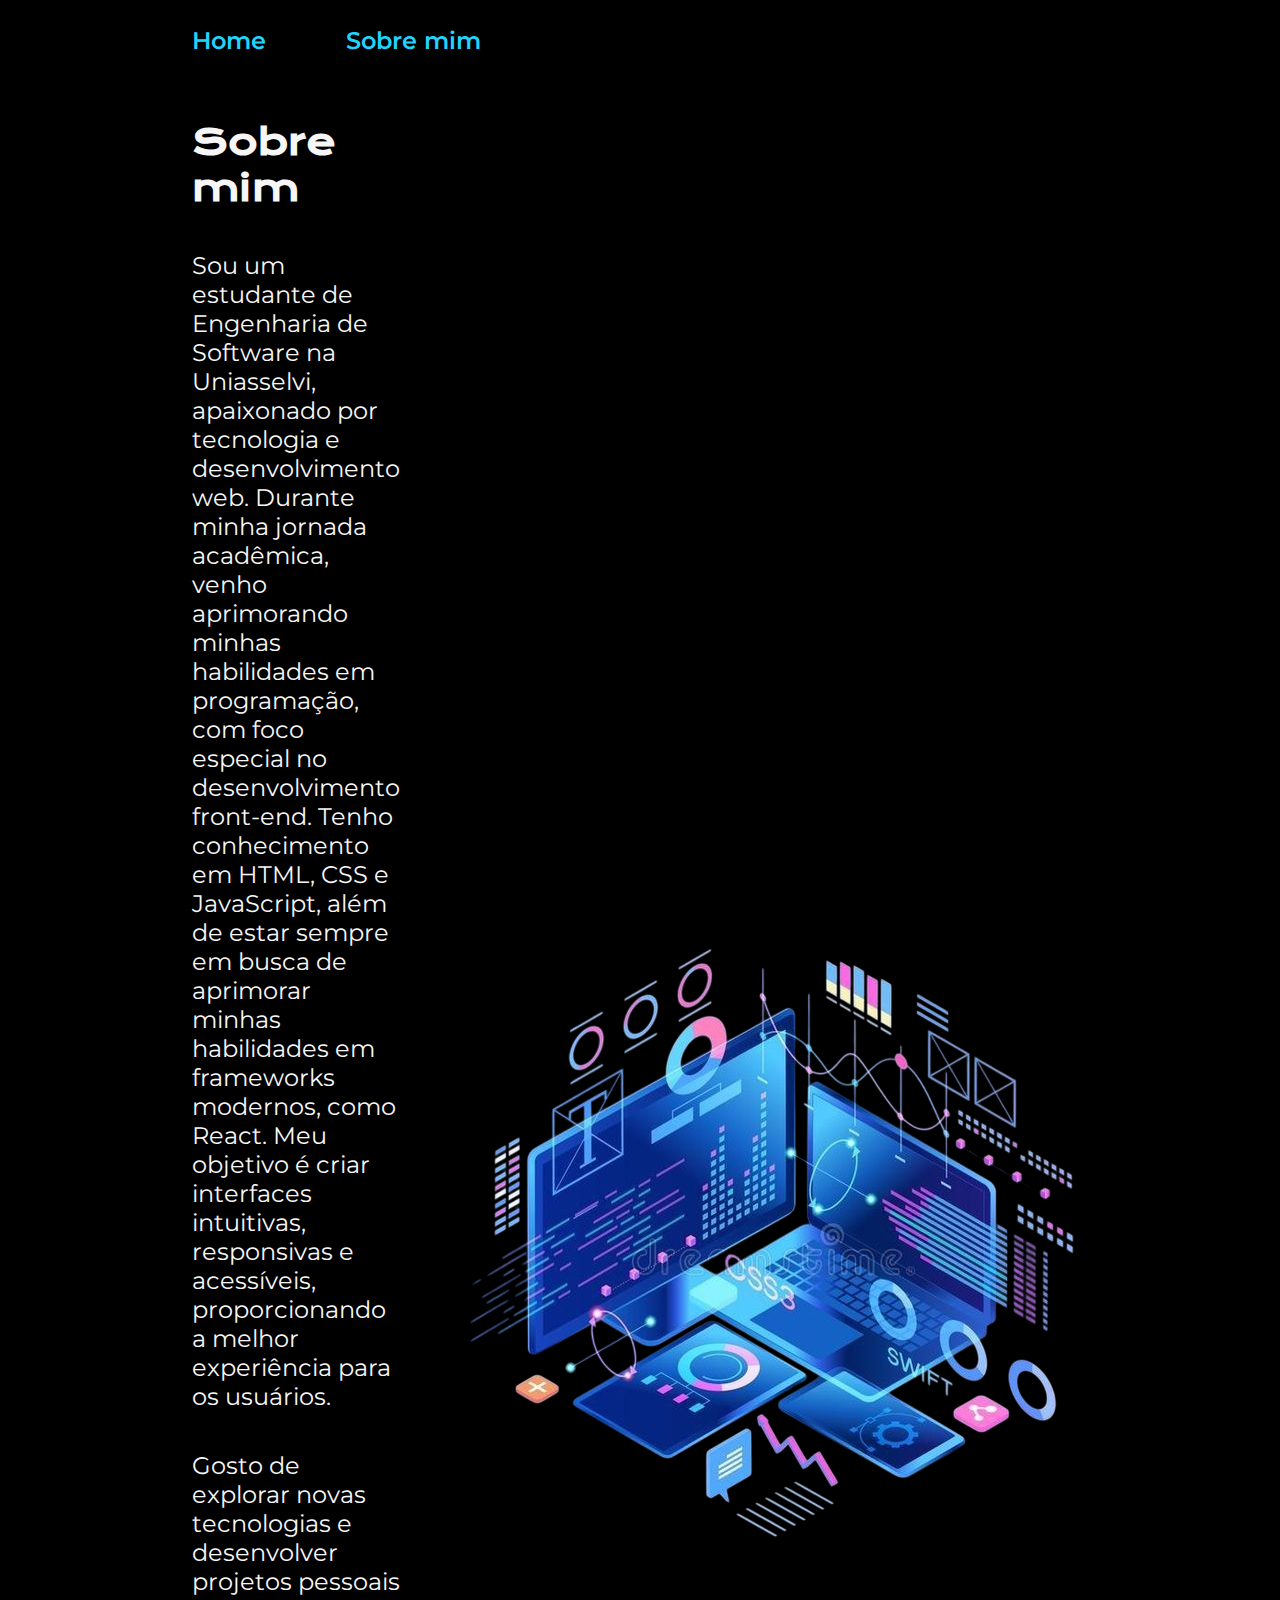
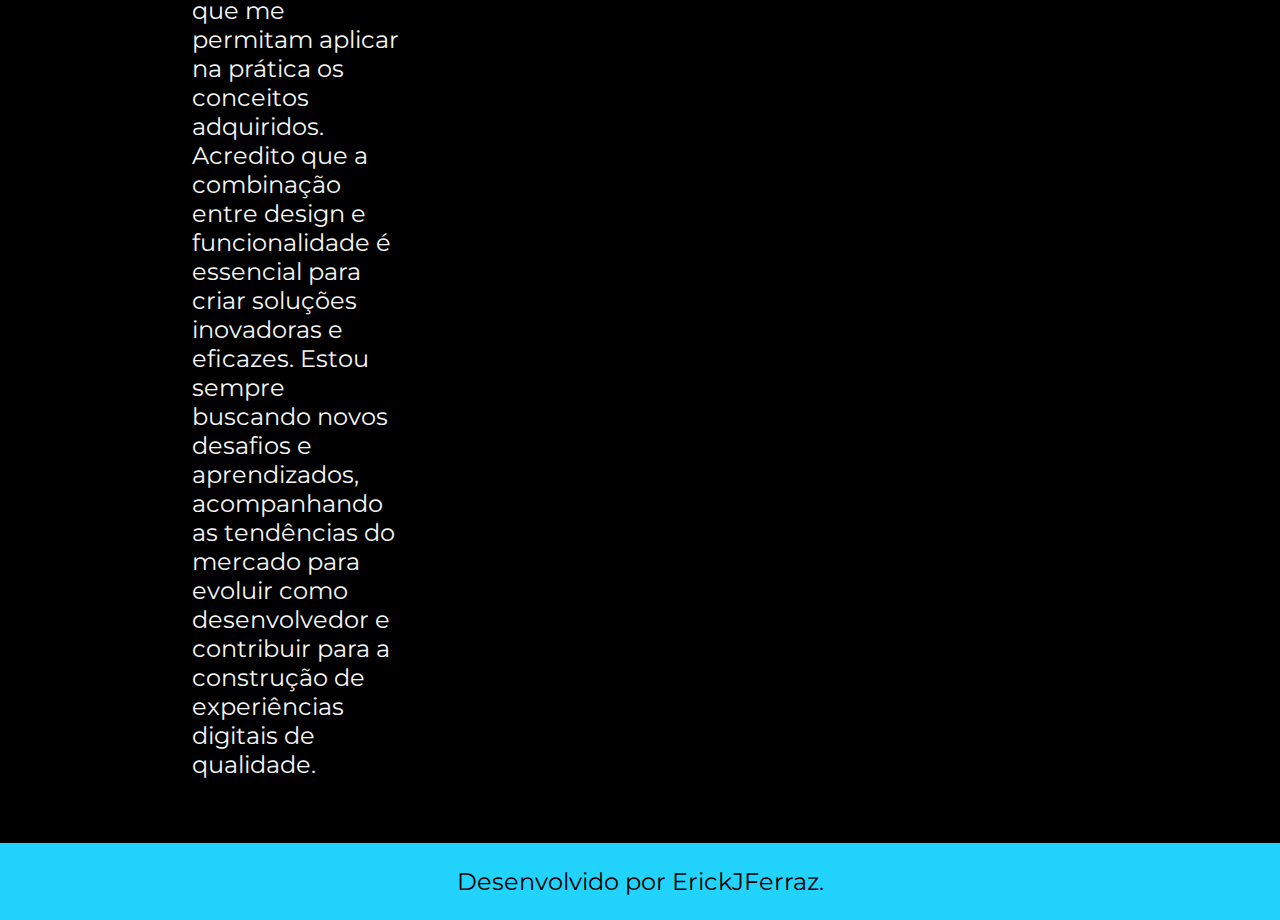
==== about_us.html @ 0a2b1510 "Primeiro commit" ====
<!DOCTYPE html>
<html lang="pt-br">
<head>
    <meta charset="UTF-8">
    <meta name="viewport" content="width=device-width, initial-scale=1.0">
    <title>Sobre mim</title>
    <link rel="stylesheet" href="styles/style.css">
</head>
<body>
    <header class="cabecalho">
        <nav class="cabecalho__menu">
            <a class="cabecalho__menu__link" href="index.html">Home</a>
            <a class="cabecalho__menu__link" href="about_us.html">Sobre mim</a>
        </nav>
    </header>
    <main class="apresentacao">
        <section class="apresentacao__conteudo">
            <h1 class="apresentacao__conteudo__titulo">Sobre mim</h1>
            <p class="apresentacao__conteudo__paragrafo">
                Sou um estudante de Engenharia de Software na Uniasselvi, apaixonado por tecnologia e desenvolvimento web. Durante minha jornada acadêmica, venho aprimorando minhas habilidades em programação, com foco especial no desenvolvimento front-end. Tenho conhecimento em HTML, CSS e JavaScript, além de estar sempre em busca de aprimorar minhas habilidades em frameworks modernos, como React. Meu objetivo é criar interfaces intuitivas, responsivas e acessíveis, proporcionando a melhor experiência para os usuários.
            </p>
            <p class="apresentacao__conteudo__paragrafo">
                Gosto de explorar novas tecnologias e desenvolver projetos pessoais que me permitam aplicar na prática os conceitos adquiridos. Acredito que a combinação entre design e funcionalidade é essencial para criar soluções inovadoras e eficazes. Estou sempre buscando novos desafios e aprendizados, acompanhando as tendências do mercado para evoluir como desenvolvedor e contribuir para a construção de experiências digitais de qualidade.
            </p>
        </section>
        <img src="assets/devfullstack-Photoroom.png" alt="imagem de dados">
    </main>
    <footer class="rodape">
        <p>Desenvolvido por ErickJFerraz.</p>
    </footer>
</body>
</html>
---- styles/style.css ----
@import url('https://fonts.googleapis.com/css2?family=Krona+One&family=Montserrat:ital,wght@0,100..900;1,100..900&display=swap');

:root{
    --cor-primaria: #000000;
    --cor-secundaria: #F6F6F6;
    --cor-terciaria:  #22d4fd;
    --cor-hover: #272727;

    --fonte-primaria: 'Krona One', sans-serif;
    --fonte-secundaria: 'Montserrat', sans-serif;
}

*{
    margin: 0;
    padding: 0;
}

body{
    box-sizing: border-box;
    background-color: var(--cor-primaria);
    color: var(--cor-secundaria);
}

.cabecalho{
    padding: 2% 0% 0% 15%;
}

.cabecalho__menu{
    display: flex;
    gap: 80px;
}

.cabecalho__menu__link{
    font-family: var(--fonte-secundaria);
    font-size: 24px;
    font-weight: 600;
    color: var(--cor-terciaria);
    text-decoration: none;
}

.enfase-titulo{
    color: var(--cor-terciaria);
}

.apresentacao{
    padding: 5% 15%;
    display: flex;
    align-items: center;
    justify-content: space-between;
}
.apresentacao__conteudo{
    width: 615px;
    display: flex;
    flex-direction: column;
    gap: 40px;
}

.apresentacao__conteudo__titulo{
    font-size: 36px;
    font-family: var(--fonte-primaria);
}

.apresentacao__conteudo__paragrafo{
    font-size: 24px;
    font-family: var(--fonte-secundaria);
}

.apresentacao__conteudo__botao{
    display: flex;
    flex-direction: column;
    align-items: center;
    justify-content: space-between;
    gap: 32px;
}

.apresentacao__links__acesseminhasredes{
    font-family: var(--fonte-primaria);
    font-weight: 400;
    font-size: 24px;
}

.apresentacao__estilo__botao{
    display: flex;
    justify-content: center;
    gap: 16px;
    border: 2px solid var(--cor-terciaria);
    width: 378px;
    text-align: center;
    border-radius: 8px;
    font-size: 24px;
    font-weight: 600;
    padding: 21.5px 0;
    text-decoration: none;
    color: var(--cor-secundaria);
    font-family: var(--fonte-secundaria);
}

.apresentacao__estilo__botao:hover{
    background-color: var(--cor-hover);
}

.rodape{
    color: var(--cor-primaria);
    background-color: var(--cor-terciaria);
    padding: 24px;
    text-align: center;
    font-family: var(--fonte-secundaria);
    font-size: 24px;
    font-weight: 400;
}
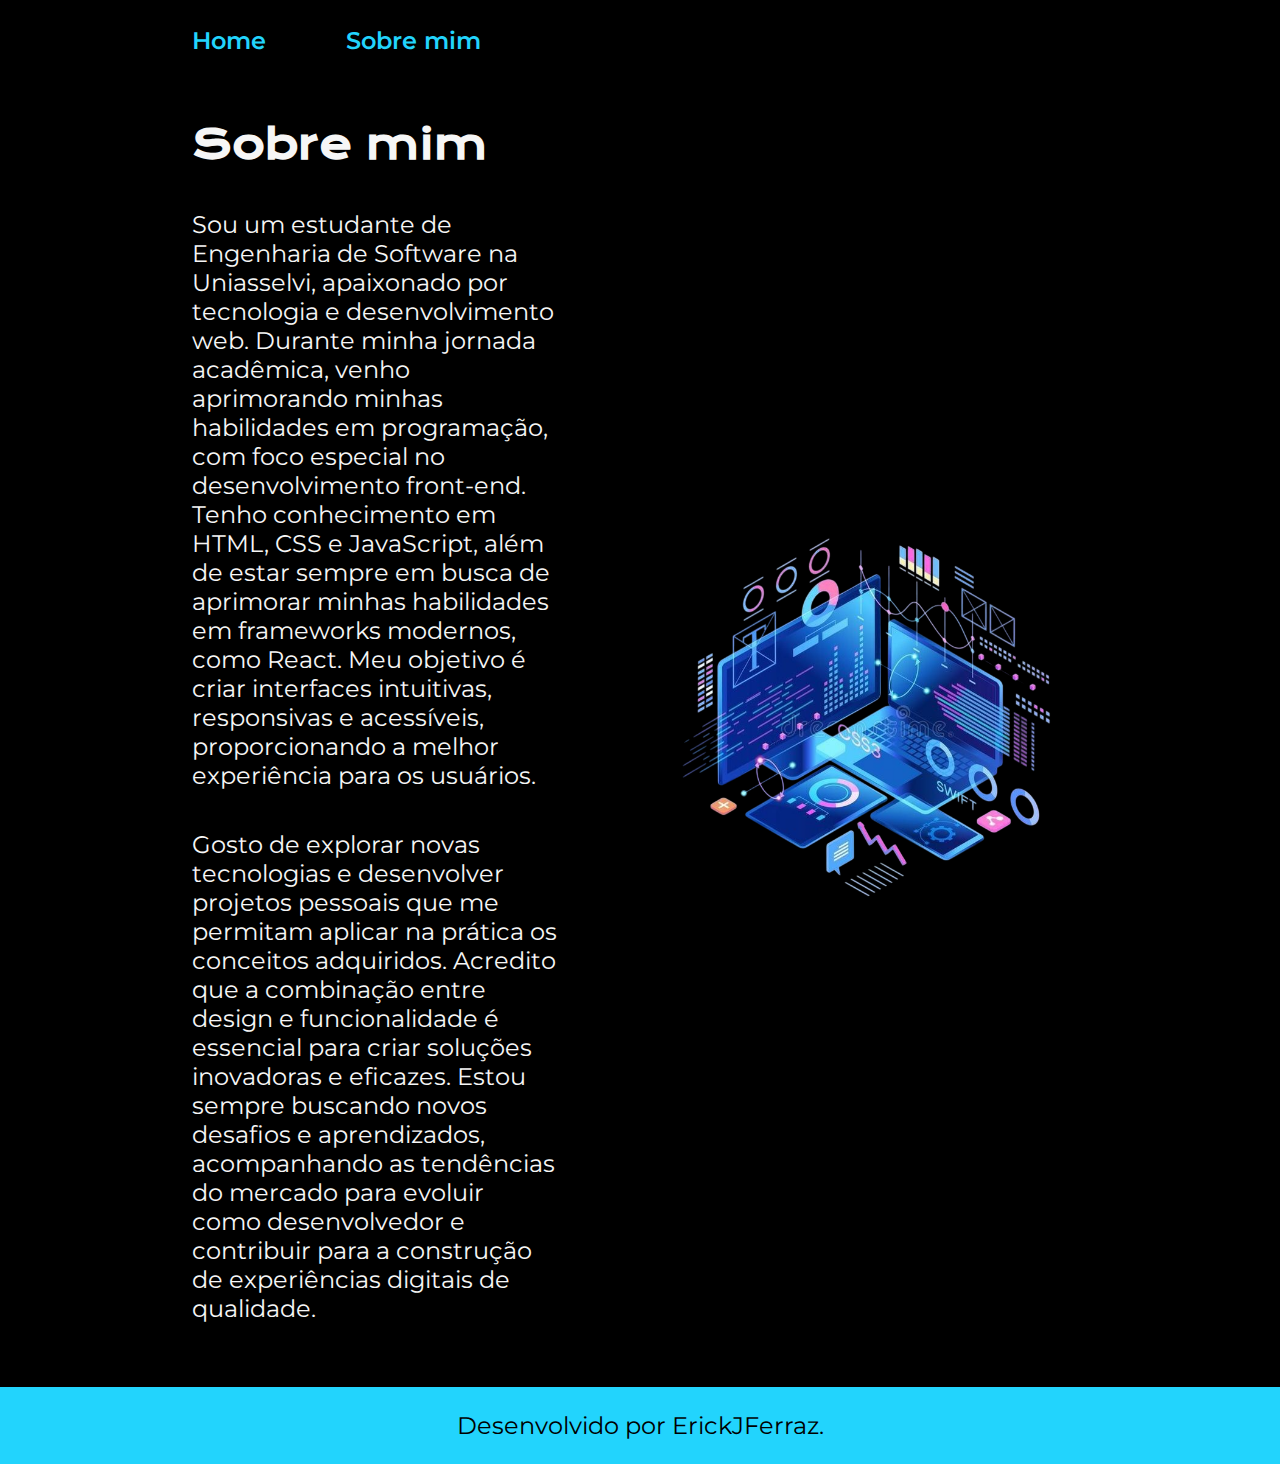
==== commit 4c1a3c3e: "atualizações do projeto meu-primiero-portifolio" ====
--- a/about_us.html
+++ b/about_us.html
@@ -23,7 +23,7 @@
                 Gosto de explorar novas tecnologias e desenvolver projetos pessoais que me permitam aplicar na prática os conceitos adquiridos. Acredito que a combinação entre design e funcionalidade é essencial para criar soluções inovadoras e eficazes. Estou sempre buscando novos desafios e aprendizados, acompanhando as tendências do mercado para evoluir como desenvolvedor e contribuir para a construção de experiências digitais de qualidade.
             </p>
         </section>
-        <img src="assets/devfullstack-Photoroom.png" alt="imagem de dados">
+        <img class="apresentacao__imagem" src="assets/devfullstack-Photoroom.png" alt="imagem de dados">
     </main>
     <footer class="rodape">
         <p>Desenvolvido por ErickJFerraz.</p>
--- a/styles/style.css
+++ b/styles/style.css
@@ -32,7 +32,7 @@
 
 .cabecalho__menu__link{
     font-family: var(--fonte-secundaria);
-    font-size: 24px;
+    font-size: 1.5rem;
     font-weight: 600;
     color: var(--cor-terciaria);
     text-decoration: none;
@@ -43,25 +43,26 @@
 }
 
 .apresentacao{
+    gap: 82px; 
     padding: 5% 15%;
     display: flex;
     align-items: center;
     justify-content: space-between;
 }
 .apresentacao__conteudo{
-    width: 615px;
+    width: 50%;
     display: flex;
     flex-direction: column;
     gap: 40px;
 }
 
 .apresentacao__conteudo__titulo{
-    font-size: 36px;
+    font-size: 2.5rem;
     font-family: var(--fonte-primaria);
 }
 
 .apresentacao__conteudo__paragrafo{
-    font-size: 24px;
+    font-size: 1.5rem;
     font-family: var(--fonte-secundaria);
 }
 
@@ -84,10 +85,10 @@
     justify-content: center;
     gap: 16px;
     border: 2px solid var(--cor-terciaria);
-    width: 378px;
+    width: 75%;
     text-align: center;
     border-radius: 8px;
-    font-size: 24px;
+    font-size: 1.5rem;
     font-weight: 600;
     padding: 21.5px 0;
     text-decoration: none;
@@ -99,12 +100,35 @@
     background-color: var(--cor-hover);
 }
 
+.apresentacao__imagem{
+    width: 50%;
+}
+
 .rodape{
     color: var(--cor-primaria);
     background-color: var(--cor-terciaria);
     padding: 24px;
     text-align: center;
     font-family: var(--fonte-secundaria);
-    font-size: 24px;
+    font-size: 1.5rem;
     font-weight: 400;
+}
+
+@media (max-width: 700px) {
+    .cabecalho {
+        padding: 10%;
+    }
+
+    .cabecalho__menu {
+        justify-content: center;
+    }
+
+    .apresentacao{
+        flex-direction: column-reverse;
+        padding: 5%;
+    }
+
+    .apresentacao__conteudo{
+        width: auto;
+    }
 }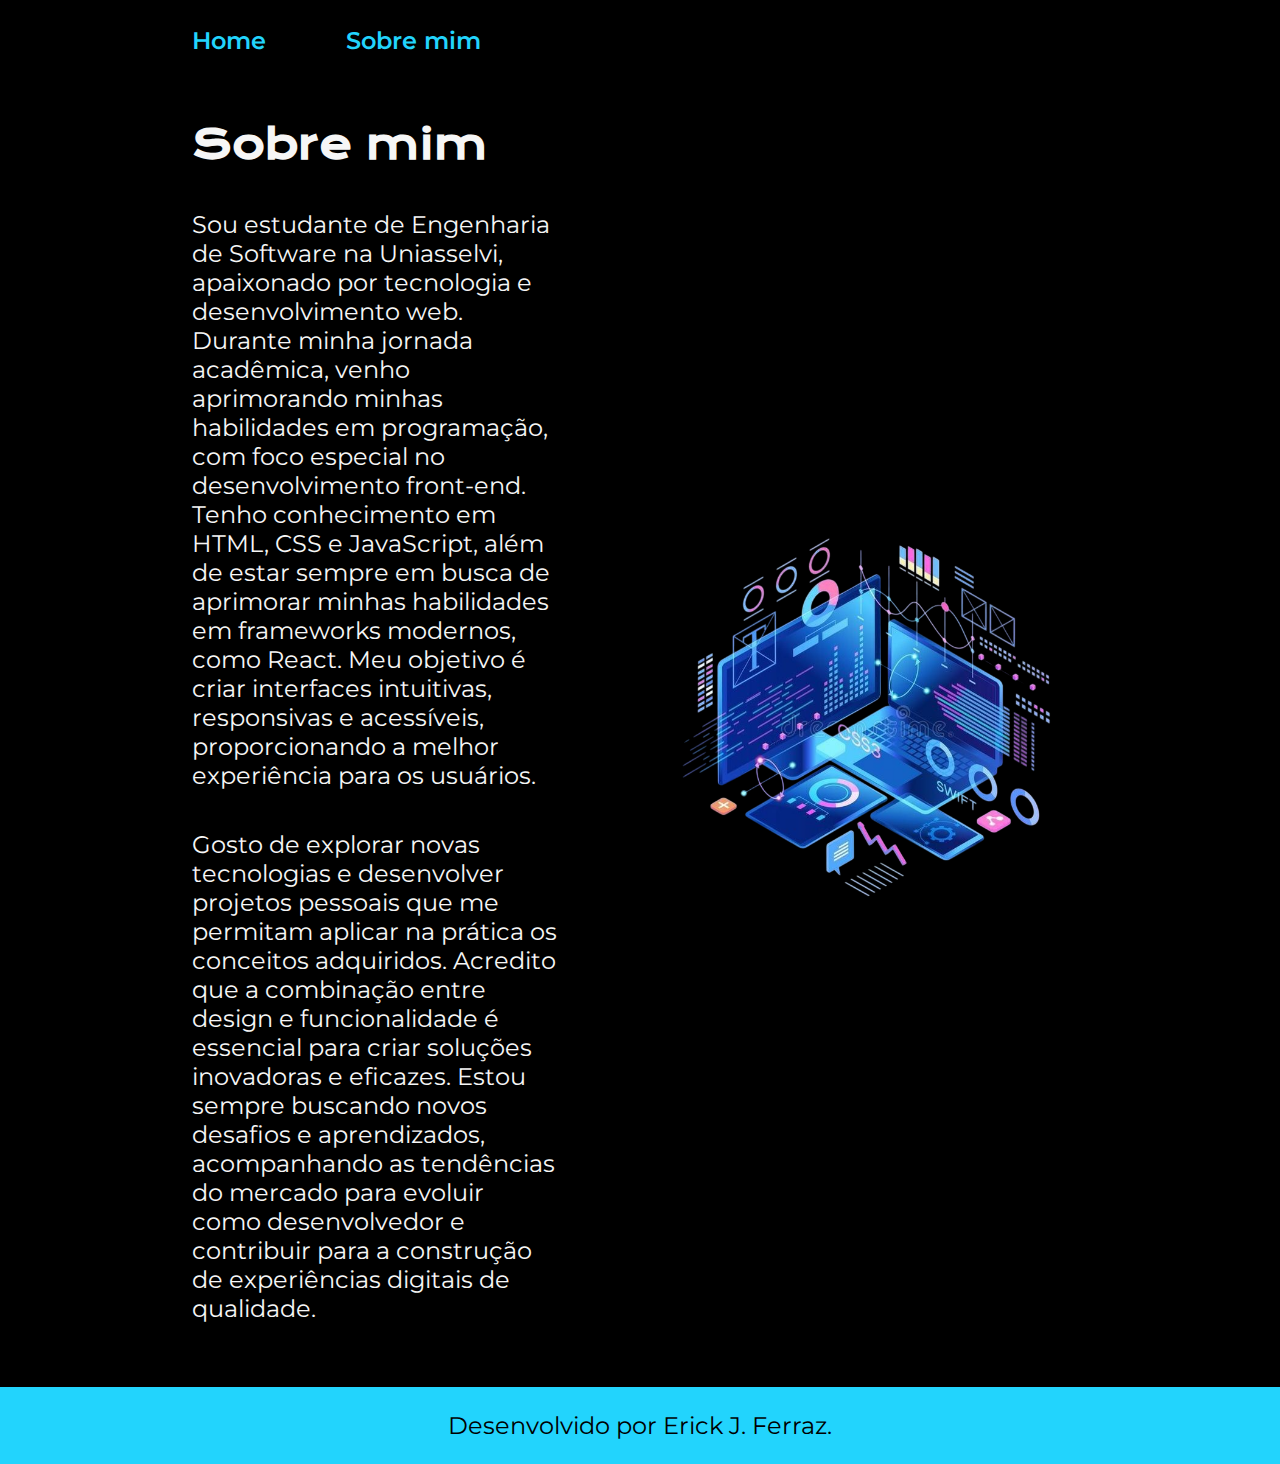
==== commit d6e01ad5: "Ajustes no texto "sobre mim"" ====
--- a/about_us.html
+++ b/about_us.html
@@ -1,32 +1,32 @@
 <!DOCTYPE html>
 <html lang="pt-br">
-<head>
-    <meta charset="UTF-8">
-    <meta name="viewport" content="width=device-width, initial-scale=1.0">
-    <title>Sobre mim</title>
-    <link rel="stylesheet" href="styles/style.css">
-</head>
-<body>
-    <header class="cabecalho">
-        <nav class="cabecalho__menu">
-            <a class="cabecalho__menu__link" href="index.html">Home</a>
-            <a class="cabecalho__menu__link" href="about_us.html">Sobre mim</a>
-        </nav>
-    </header>
-    <main class="apresentacao">
-        <section class="apresentacao__conteudo">
-            <h1 class="apresentacao__conteudo__titulo">Sobre mim</h1>
-            <p class="apresentacao__conteudo__paragrafo">
-                Sou um estudante de Engenharia de Software na Uniasselvi, apaixonado por tecnologia e desenvolvimento web. Durante minha jornada acadêmica, venho aprimorando minhas habilidades em programação, com foco especial no desenvolvimento front-end. Tenho conhecimento em HTML, CSS e JavaScript, além de estar sempre em busca de aprimorar minhas habilidades em frameworks modernos, como React. Meu objetivo é criar interfaces intuitivas, responsivas e acessíveis, proporcionando a melhor experiência para os usuários.
-            </p>
-            <p class="apresentacao__conteudo__paragrafo">
+    <head>
+        <meta charset="UTF-8">
+        <meta name="viewport" content="width=device-width, initial-scale=1.0">
+        <title>Sobre mim</title>
+        <link rel="stylesheet" href="styles/style.css">
+    </head>
+    <body>
+        <header class="cabecalho">
+            <nav class="cabecalho__menu">
+                <a class="cabecalho__menu__link" href="index.html">Home</a>
+                <a class="cabecalho__menu__link" href="about_us.html">Sobre mim</a>
+            </nav>
+        </header>
+        <main class="apresentacao">
+            <section class="apresentacao__conteudo">
+                <h1 class="apresentacao__conteudo__titulo">Sobre mim</h1>
+                <p class="apresentacao__conteudo__paragrafo">
+                Sou estudante de Engenharia de Software na Uniasselvi, apaixonado por tecnologia e desenvolvimento web. Durante minha jornada acadêmica, venho aprimorando minhas habilidades em programação, com foco especial no desenvolvimento front-end. Tenho conhecimento em HTML, CSS e JavaScript, além de estar sempre em busca de aprimorar minhas habilidades em frameworks modernos, como React. Meu objetivo é criar interfaces intuitivas, responsivas e acessíveis, proporcionando a melhor experiência para os usuários.
+                </p>
+                <p class="apresentacao__conteudo__paragrafo">
                 Gosto de explorar novas tecnologias e desenvolver projetos pessoais que me permitam aplicar na prática os conceitos adquiridos. Acredito que a combinação entre design e funcionalidade é essencial para criar soluções inovadoras e eficazes. Estou sempre buscando novos desafios e aprendizados, acompanhando as tendências do mercado para evoluir como desenvolvedor e contribuir para a construção de experiências digitais de qualidade.
-            </p>
-        </section>
-        <img class="apresentacao__imagem" src="assets/devfullstack-Photoroom.png" alt="imagem de dados">
-    </main>
-    <footer class="rodape">
-        <p>Desenvolvido por ErickJFerraz.</p>
-    </footer>
-</body>
+                </p>
+            </section>
+            <img class="apresentacao__imagem" src="assets/devfullstack-Photoroom.png" alt="imagem de dados">
+        </main>
+        <footer class="rodape">
+            <p>Desenvolvido por Erick J. Ferraz.</p>
+        </footer>
+    </body>
 </html>